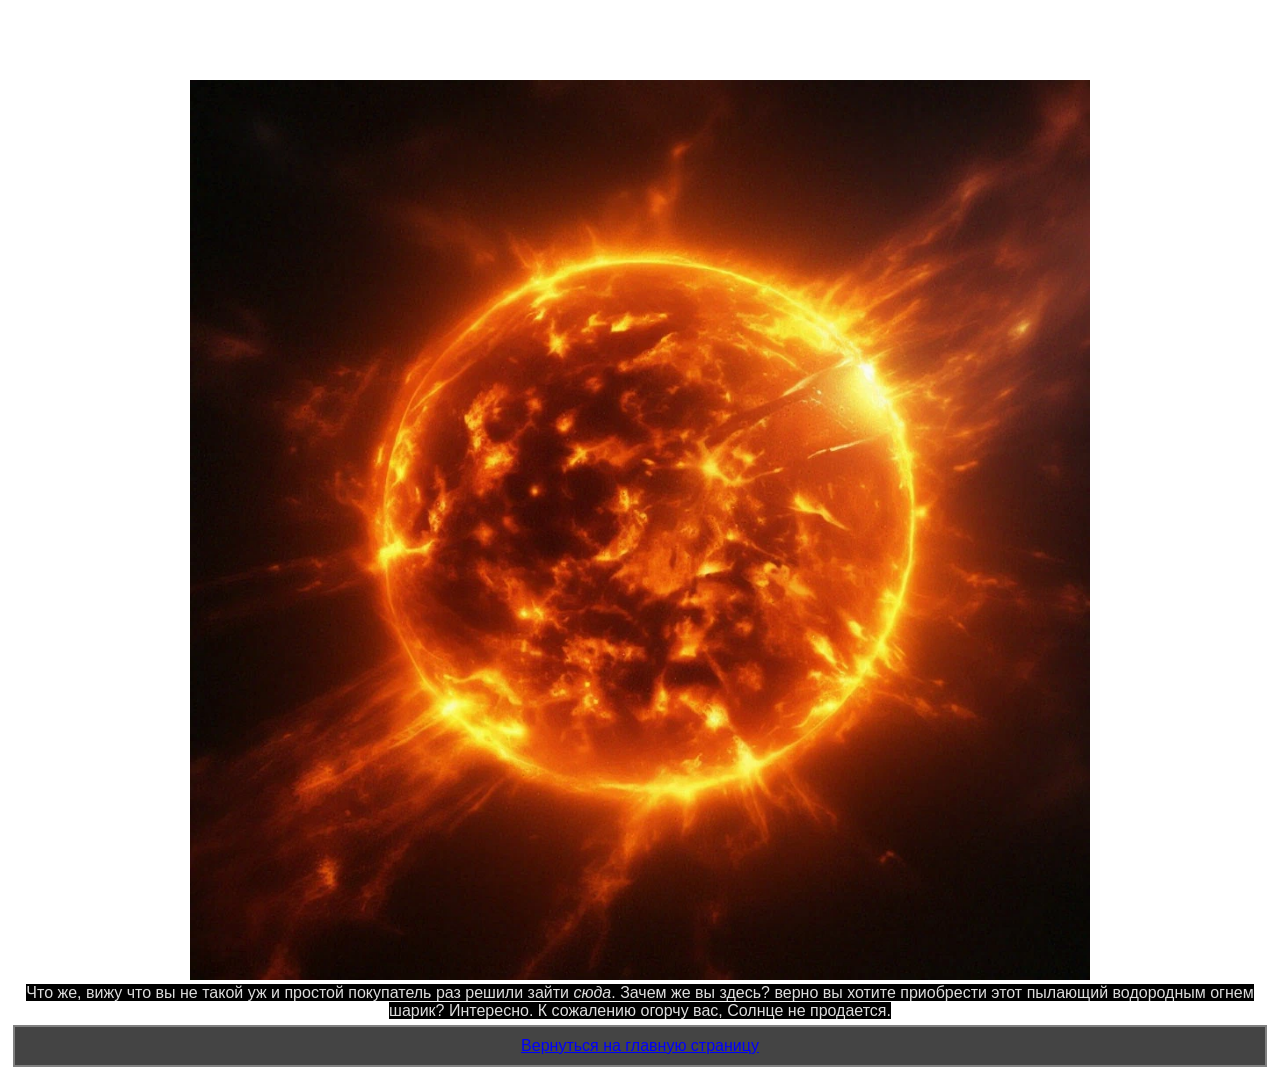
==== pages/sun.html @ 777130c5 "добавил страничку авторов" ====
<!DOCTYPE html>
<html lang="en">
<head>
    <meta charset="UTF-8">
    <meta name="viewport" content="width=device-width, initial-scale=1.0">
    <link rel="stylesheet", href="/styles.css">
    <title>СОЛНЦЕ</title>
</head>
<body>
    <header>
        <h1>Солнце</h1>
    </header>
    <main class="page">
        <img src="/images/sun.png" alt="Солнце", width="900">
        <br>
        <span>Что же, вижу что вы не такой уж и простой покупатель раз решили зайти <i>сюда</i>. Зачем же вы здесь? верно вы хотите приобрести этот пылающий водородным огнем шарик? Интересно. К сожалению огорчу вас, Солнце не продается.</span>
    </main>
    <footer>
        <a href="/index.html">Вернуться на главную страницу</a>
    </footer>
</body>
</html>
---- styles.css ----
body {
    background-image: url("images/background.png");
}

a {color: blue;}
a:hover {color: aqua;}
a:active {color: chartreuse;}
a:visited {color: blueviolet;}

header {
    font-family: 'Franklin Gothic Medium', 'Arial Narrow', Arial, sans-serif;
    color: white;
    width: auto;
    text-align: center;
}

main {
    font-family: 'Lucida Sans', 'Lucida Sans Regular', 'Lucida Grande', 'Lucida Sans Unicode', Geneva, Verdana, sans-serif;
    width: 100%;
    text-align: center;    
}

footer {
    font-family: 'Trebuchet MS', 'Lucida Sans Unicode', 'Lucida Grande', 'Lucida Sans', Arial, sans-serif;
    text-align: center;
    color: white;
    background-color: #444444;
    border: 2px solid gray;
    padding: 10px;
    margin: 5px;
}

.planet {
    height: auto;
    column-count: 2;
    padding: 10px;
    margin: 5px;
}

.photo {
    width: 300px;
    margin: 10px;
    border-style: dotted;
    border-color: gray;
}

#mercury {
    background-color: orange;
    border: orangered;
    border-style: groove;
}
#venus {
    background-color: yellow;
    border: orange;
    border-style: groove;
}
#earth {
    background-color: lawngreen;
    border: green;
    border-style: groove;
}
#mars {
    background-color: red;
    border: brown;
    border-style: groove;
}


#products {
    display: grid;
    column-count: 2;
}

#partners {
    text-align: left;
    background-color: #dddddd;
    border: 2px solid gray;
    padding: 10px;
    margin: 5px;
}

li:empty {
    color: red;
    list-style-type: georgian;
    background-color: black;
}

span {
    color: #dddddd;
    background-color: black;
}
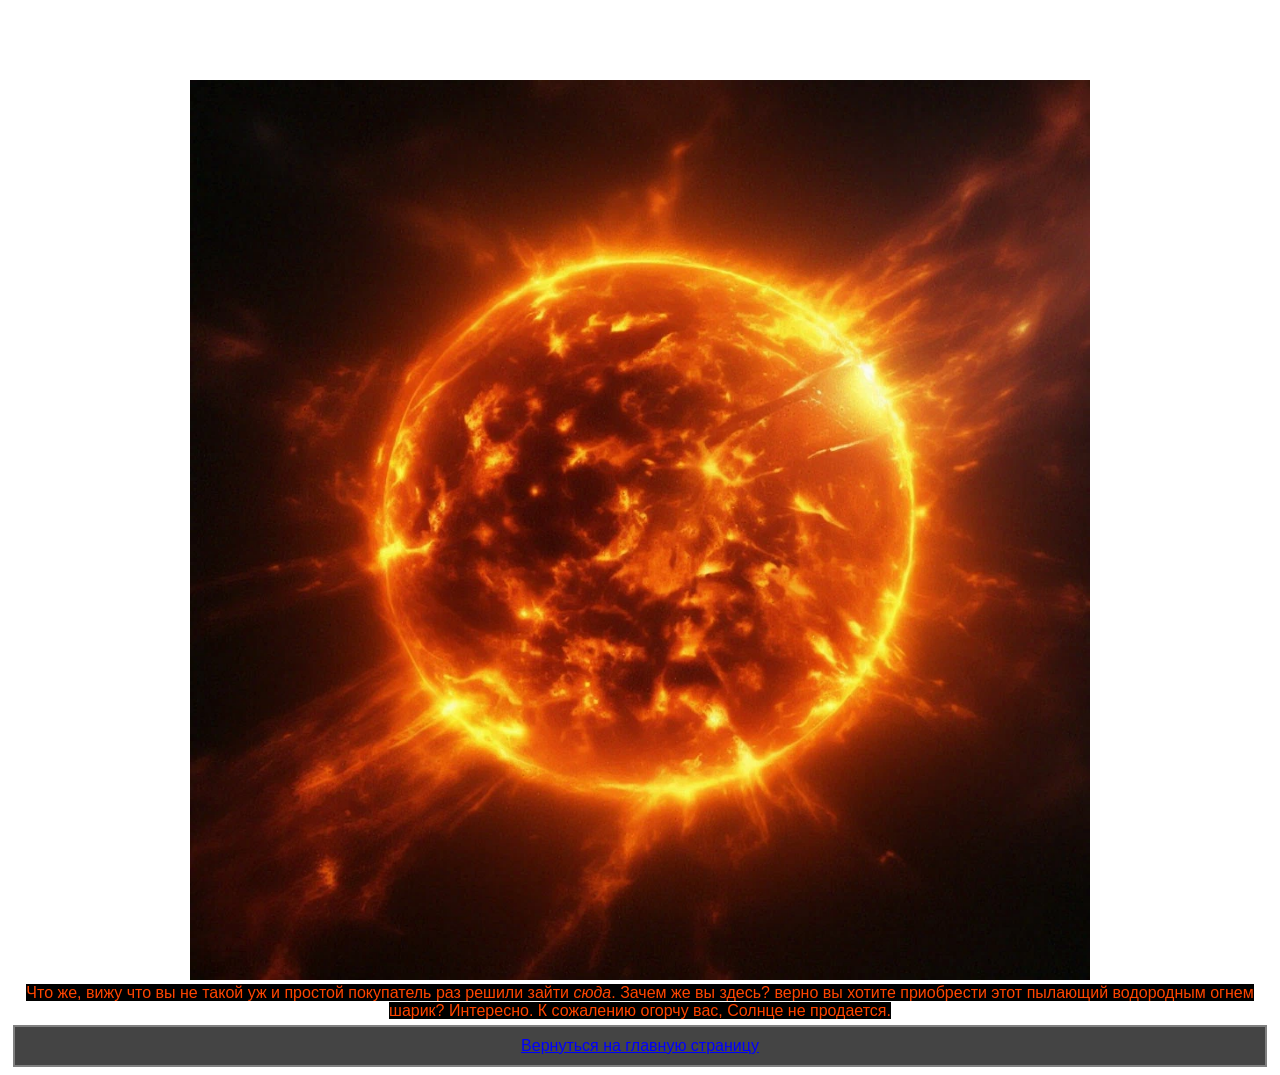
==== commit 72615c41: "встречайте! газовые и ледяные гиганты теперь в продаже!" ====
--- a/pages/sun.html
+++ b/pages/sun.html
@@ -10,10 +10,10 @@
     <header>
         <h1>Солнце</h1>
     </header>
-    <main class="page">
+    <main>
         <img src="/images/sun.png" alt="Солнце", width="900">
         <br>
-        <span>Что же, вижу что вы не такой уж и простой покупатель раз решили зайти <i>сюда</i>. Зачем же вы здесь? верно вы хотите приобрести этот пылающий водородным огнем шарик? Интересно. К сожалению огорчу вас, Солнце не продается.</span>
+        <span id="personal">Что же, вижу что вы не такой уж и простой покупатель раз решили зайти <i>сюда</i>. Зачем же вы здесь? верно вы хотите приобрести этот пылающий водородным огнем шарик? Интересно. К сожалению огорчу вас, Солнце не продается.</span>
     </main>
     <footer>
         <a href="/index.html">Вернуться на главную страницу</a>
--- a/styles.css
+++ b/styles.css
@@ -1,5 +1,6 @@
 body {
     background-image: url("images/background.png");
+    font-family: 'Franklin Gothic Medium', 'Arial Narrow', Arial, sans-serif;
 }
 
 a {color: blue;}
@@ -8,20 +9,17 @@
 a:visited {color: blueviolet;}
 
 header {
-    font-family: 'Franklin Gothic Medium', 'Arial Narrow', Arial, sans-serif;
     color: white;
     width: auto;
     text-align: center;
 }
 
 main {
-    font-family: 'Lucida Sans', 'Lucida Sans Regular', 'Lucida Grande', 'Lucida Sans Unicode', Geneva, Verdana, sans-serif;
     width: 100%;
     text-align: center;    
 }
 
 footer {
-    font-family: 'Trebuchet MS', 'Lucida Sans Unicode', 'Lucida Grande', 'Lucida Sans', Arial, sans-serif;
     text-align: center;
     color: white;
     background-color: #444444;
@@ -30,15 +28,27 @@
     margin: 5px;
 }
 
+#products {
+    display: flex;
+    flex-direction: row;
+    justify-items: baseline;
+    align-items: start;
+}
+
 .planet {
+    display: flex;
+    flex-direction: column;
+    align-items: center;
     height: auto;
-    column-count: 2;
+    width: 500px;
+    background-color: #dddddd;
+    border: #444444;
     padding: 10px;
     margin: 5px;
 }
 
 .photo {
-    width: 300px;
+    width: 480px;
     margin: 10px;
     border-style: dotted;
     border-color: gray;
@@ -46,17 +56,17 @@
 
 #mercury {
     background-color: orange;
-    border: orangered;
+    border-color: orangered;
     border-style: groove;
 }
 #venus {
     background-color: yellow;
-    border: orange;
+    border-color: orange;
     border-style: groove;
 }
 #earth {
     background-color: lawngreen;
-    border: green;
+    border-color: green;
     border-style: groove;
 }
 #mars {
@@ -64,11 +74,25 @@
     border: brown;
     border-style: groove;
 }
-
-
-#products {
-    display: grid;
-    column-count: 2;
+#jupiter {
+    background-color: coral;
+    border-color: chocolate;
+    border-style: groove;
+}
+#saturn {
+    background-color: burlywood;
+    border-color: orange;
+    border-style: double;
+}
+#uranus {
+    background-color: aquamarine;
+    border-color: cadetblue;
+    border-style: double;
+}
+#neptune {
+    background-color: dodgerblue;
+    border-color: darkblue;
+    border-style: groove;
 }
 
 #partners {
@@ -85,7 +109,7 @@
     background-color: black;
 }
 
-span {
-    color: #dddddd;
+#personal {
     background-color: black;
+    color: orangered;
 }
